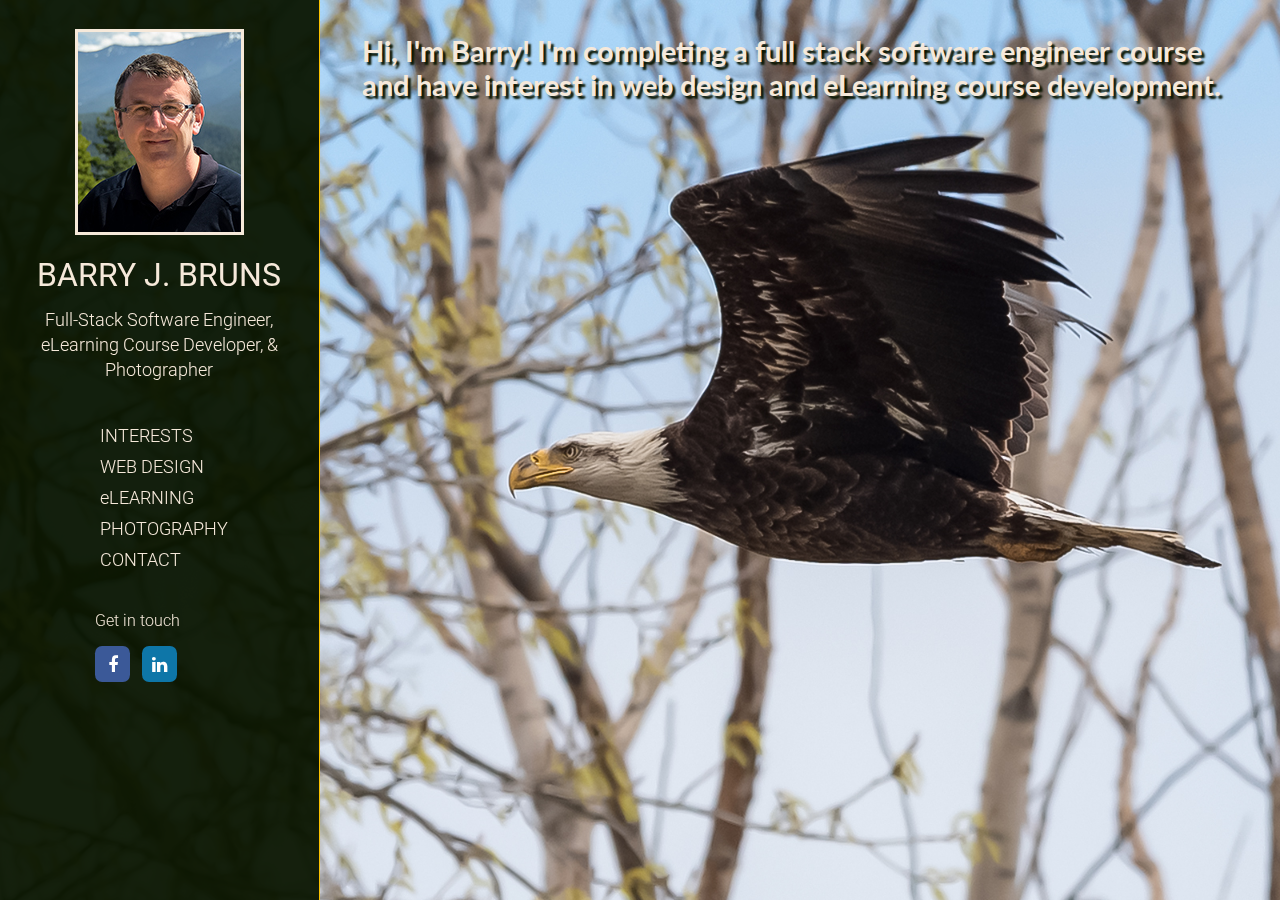
==== index.html @ ef43b01e "First commit" ====
<!DOCTYPE html>
<html lang="en">
<head>
    <meta charset="UTF-8">
    <meta http-equiv="X-UA-Compatible" content="IE=edge">
    <meta name="viewport" content="width=device-width, initial-scale=1.0">
    <title>Barry Bruns, eLearning Design & Development</title>

    <!-- Selects sidebar menu for pad, laptop, and desktop screen sizes -->
    <link rel="stylesheet" media='screen and (min-width: 917px) and (max-width: 5000px)' href="resources/css/styles.css"/>
    <!-- Selects hamburger menu with top bar for small pad or phone screen sizes -->
    <link rel="stylesheet" media='screen and (min-width: 100px) and (max-width: 916px)' href="resources/css/hamburger_nav.css"/>

    <!-- link used for hamburger menus and social media icons -->
    <link rel="stylesheet" href="https://cdnjs.cloudflare.com/ajax/libs/font-awesome/4.7.0/css/font-awesome.min.css">

    <!-- font-family: 'Roboto', sans-serif;  -->
    <!-- font-family: 'Lora', serif;  -->
    <!-- font-family: 'Lato', sans-serif;  -->
    <link rel="preconnect" href="https://fonts.googleapis.com">
    <link rel="preconnect" href="https://fonts.gstatic.com" crossorigin>
    <link href="https://fonts.googleapis.com/css2?family=Lato:ital,wght@0,300;0,400;0,700;0,900;1,300;1,400;1,700;1,900&family=Lora:ital,wght@0,400;0,500;0,600;0,700;1,400;1,500;1,600;1,700&family=Roboto:ital,wght@0,100;0,300;0,400;0,500;0,700;0,900;1,100;1,300;1,400;1,500;1,700;1,900&display=swap" rel="stylesheet">

</head>



<body class="landing-page">
    <!-- aside block displays sidebar objects and navigation menu -->
    <aside class="sidebar">
        <div class="me-photo-container">
            <img class="me-photo" src="resources/images/bb_pic_163x200.jpg"/
            alt="Photo of Barry J. Bruns">
        </div>
        <div class="me-title">
            <h1><a href="#">BARRY J. BRUNS</a></h1>
            <p>Full-Stack Software Engineer, eLearning Course Developer, & Photographer</p>
        </div>
            
        <div class="nav-sidebar">
            <a href="interests.html">INTERESTS</a>
            <a href="proj.html">WEB DESIGN</a>
            <a href="elearn.html">eLEARNING</a>
            <a href="photo.html">PHOTOGRAPHY</a>
            <a href="contact.html">CONTACT</a>
        </div>

        <div class="social-media">
            <p>Get in touch</p>
            <a href="https://www.facebook.com/barry.bruns.58/" target="_blank" class="fa fa-facebook"></a>
            <a href="https://www.linkedin.com/in/barry-b-74a40116/" target="_blank" class="fa fa-linkedin"></a>
        </div>
    </aside>

    <!-- header block displays top bar and hamburger menu -->
    <header>
        <div class="mobile-container">

            <div class="topnav">
                <!-- Drop-down (dd) menu options -->
                <div id="myLinks">
                    <a class="dd-option" href="interests.html">INTERESTS</a>
                    <a class="dd-option" href="proj.html">WEB DESIGN</a>
                    <a class="dd-option" href="elearn.html">eLEARNING</a>
                    <a class="dd-option" href="photo.html">PHOTOGRAPHY</a>
                    <a class="dd-option" href="contact.html">CONTACT</a>
                </div>
                <!-- Activates drop-down nav menu when hamburger icon is clicked -->
                <a href="javascript:void(0);" class="icon" onclick="navDropDownMenu()">
                    <i onclick="iconToggle(this)" class="fa fa-bars"></i>
                </a>
            </div>

        </div>

    </header>

    <main class="introduction">
        <h2>Hi, I'm Barry! I'm completing a full stack software engineer course and have interest in web design and eLearning course development.</h2>
    </main>


    <script>
        /* Function displays drop-down menu */
        function navDropDownMenu() {
            var x = document.getElementById("myLinks");
            if (x.style.display === "block") {
                x.style.display = "none";
            } else {
                x.style.display = "block";
                x.style.padding = "60px 0px 0px 0px";
            }
        }

        /* Toggles between hamburger and X-window-close icon */
        function iconToggle(icon_switch) {
            icon_switch.classList.toggle("fa-window-close");
        }
    </script>
</body>
</html>
---- resources/css/styles.css ----
body { 
    background: url("../../resources/images/03_eagle_1600x2400.jpg") no-repeat fixed; 
    -webkit-background-size: cover;
    -moz-background-size: cover;
    -o-background-size: cover;
    background-size: cover;   /* cover allows background image to resize to screen size */
  }


/* Resize logo for cell phone screen */
@media only screen and (max-width: 915px) {
    body {
        /* smaller sized logo for narrower screens */
        background: url("../../resources/images/03_eagle_915x1500.jpg") no-repeat fixed; 
        -webkit-background-size: cover;
        -moz-background-size: cover;
        -o-background-size: cover;
        background-size: cover;
    }
  }

/* Ensures header menu options are not displayed when sidebar menu appears */
header {
  display: none;
}


/* Sidebar Section  */  
.sidebar {
    background-color: rgba(10, 21, 0, .95);
    width: 25%;
    height: 2400px;
    margin-top: -9px;  /* negative to move sidebar to fill top margin edge */
    margin-left: -9px;  /* negative to move sidebar to fill left margin edge */
    position: fixed;
    font-family: 'Roboto', sans-serif;
    color:rgba(246, 233, 218);
    border-right: 1px solid #FCC101;
}

.me-photo-container {
    display: flex;
    justify-content: center;
    padding-top: 30px;
}

.me-photo {
    height: auto; 
    width: auto; 
    max-width: 163px; 
    max-height: 200px;
    border: 3px solid #f6e9da;
}

.me-title {
    text-align: center;
    font-weight: 300;
    padding: 0 20px 0 20px;   /* top | right | bottom | left  */
}

.me-title a {
    text-decoration: none;
    font-weight: 400;
    color:rgba(246, 233, 218);
}

.me-title p {
    font-size: 18px;
    margin-block-start: -9px;   /* reduce space between name and title */
    line-height: 1.4em;
}

/* Navigation menu options on sidebar */
/* Format so menu items are left justified but centered on sidebar */
.nav-sidebar {
    padding: 20px 0 0 0;
    margin-left: auto;
    margin-right: auto;
    width: 8em
}

.nav-sidebar a {
    display: block;
    font-family: 'Roboto', sans-serif;
    color:rgba(246, 233, 218);
    font-size: 18px;
    font-weight: 300;
    text-decoration: none;
    padding: 5px 5px 5px 5px;
}

/* Hover and mouse down effect on sidebar menu */
.nav-sidebar a:hover, .me-title a:hover {
  font-weight: 500;
}

.nav-sidebar a:active, .me-title a:active {
  font-weight: 500;
  color:rgba(252, 193, 1);
}


/* Social Media Section  */
.social-media {
    padding: 20px 0 0 0;
    margin-left: auto;
    margin-right: auto;
    width: 8em
}

/* Follow Us text */
.social-media p {
    font-family: 'Roboto', sans-serif;
    color:rgba(246, 233, 218);
    font-size: 16px;
    font-weight: 300;
}

/* Style all font awesome icons */
.social-media .fa {
    padding: 10px;
    font-size: 18px;
    width: 15px;
    height: 16px;
    text-align: center;
    text-decoration: none;
    margin-right: 8px;
    border-radius: 20%;
  }

  
  /* hover effect cursor over social media blocks */
  .social-media .fa:hover {
    opacity: 0.7;
    color:rgba(10, 21, 0, .95);
  }

  /* Mouse down effect on social media bloacks */
  .social-media .fa:active {
    opacity: unset;
    color:rgba(252, 193, 1);
  }


/* Set a specific color for each social media brand */
  
  /* Facebook */
  .fa-facebook {
    background: #3B5998;
    color: white;
  }

  .fa-linkedin {
    background: #0E76A8;
    color: white;
  }
  
  /* Twitter */
  .fa-twitter {
    background: #55ACEE;
    color: white;
  }
/* End Social Media Section */

/* MAIN INTRODUCTION Landing Page */
.introduction {
  padding-top: 2px;
}

.introduction h2 {
  font-family: 'Lato', sans-serif;
  font-size: 1.8em;
  font-weight: 700;
  color: rgba(246, 233, 218);
  text-shadow: 3px 3px 2px rgba(10, 21, 0, 1);
  padding: 0px 20px 0 28%;
}
---- resources/css/hamburger_nav.css ----
/* LANDING PAGE BACKGROUND DISPLAY  */
/* Display landing-page background for pad, phone, and orientation size screens */
.landing-page { 
    background: url("../../resources/images/03_eagle_915x420.jpg") no-repeat fixed; 
    -webkit-background-size: cover;
    -moz-background-size: cover;
    -o-background-size: cover;
    background-size: cover;   /* cover allows background image to resize to screen size */
  }

/* Ensure background for resizing desktop or laptop window */
@media only screen and (max-width: 917px) and (min-height: 500px) and (orientation: landscape) {
    .landing-page {
        /* smaller sized logo for narrower screens */
        background: url("../../resources/images/03_eagle_915x1500.jpg") no-repeat fixed;
        -webkit-background-size: cover;
        -moz-background-size: cover;
        -o-background-size: cover;
        background-size: cover;   /* cover allows background image to resize to screen size */
    }
  }

/* Display landing-page background for various pad, phone, and orientation size screens */
@media only screen and (max-width: 825px) and (orientation: portrait) {
    .landing-page {
        /* smaller sized logo for narrower screens */
        background: url("../../resources/images/03_eagle_540x1400.jpg") no-repeat fixed;
        -webkit-background-size: cover;
        -moz-background-size: cover;
        -o-background-size: cover;
        background-size: cover;   /* cover allows background image to resize to screen size */
    }
  }

/* Display landing-page background for various pad, phone, and orientation size screens */
@media only screen and (max-width: 912px) and (max-width: 1368px) and (orientation: portrait) {
    .landing-page {
        /* smaller sized logo for narrower screens */
        background: url("../../resources/images/03_eagle_912x1370.jpg") no-repeat fixed;
        -webkit-background-size: cover;
        -moz-background-size: cover;
        -o-background-size: cover;
        background-size: cover;   /* cover allows background image to resize to screen size */
    }
  }

/* Display landing-page background for various pad, phone, and orientation size screens */
@media only screen and (max-width: 821px) and (orientation: portrait) {
.landing-page {
    /* smaller sized logo for narrower screens */
    background: url("../../resources/images/03_eagle_820x1182.jpg") no-repeat fixed;
    -webkit-background-size: cover;
    -moz-background-size: cover;
    -o-background-size: cover;
    background-size: cover;   /* cover allows background image to resize to screen size */
}
}

/* Display landing-page background for various pad, phone, and orientation size screens */
@media only screen and (max-width: 769px) and (orientation: portrait) {
    .landing-page {
        /* smaller sized logo for narrower screens */
        background: url("../../resources/images/03_eagle_768x1025.jpg") no-repeat fixed;
        -webkit-background-size: cover;
        -moz-background-size: cover;
        -o-background-size: cover;
        background-size: cover;   /* cover allows background image to resize to screen size */
    }
  }

/* Display landing-page background for various pad, phone, and orientation size screens */
@media only screen and (max-width: 721px) and (orientation: landscape) {
    .landing-page {
        /* smaller sized logo for narrower screens */
        background: url("../../resources/images/03_eagle_720x540.jpg") no-repeat fixed;
        -webkit-background-size: cover;
        -moz-background-size: cover;
        -o-background-size: cover;
        background-size: cover;   /* cover allows background image to resize to screen size */
    }
  }

/* Display landing-page background for various pad, phone, and orientation size screens */
@media only screen and (max-width: 668px) and (orientation: landscape) {
.landing-page {
    /* smaller sized logo for narrower screens */
    background: url("../../resources/images/03_eagle_667x375.jpg") no-repeat fixed;
    -webkit-background-size: cover;
    -moz-background-size: cover;
    -o-background-size: cover;
    background-size: cover;   /* cover allows background image to resize to screen size */
}
}

/* Display landing-page background for various pad, phone, and orientation size screens */
@media only screen and (max-width: 654px) and (orientation: landscape) {
.landing-page {
    /* smaller sized logo for narrower screens */
    background: url("../../resources/images/03_eagle_653x280.jpg") no-repeat fixed;
    -webkit-background-size: cover;
    -moz-background-size: cover;
    -o-background-size: cover;
    background-size: cover;   /* cover allows background image to resize to screen size */
}
}

/* Display landing-page background for various pad, phone, and orientation size screens */
@media only screen and (max-width: 415px) and (orientation: portrait) {
    .landing-page {
        /* smaller sized logo for narrower screens */
        background: url("../../resources/images/03_eagle_540x1400.jpg") no-repeat fixed;
        -webkit-background-size: cover;
        -moz-background-size: cover;
        -o-background-size: cover;
        background-size: cover;   /* cover allows background image to resize to screen size */
    }
  }

/* Remove all side bar elements  */
.sidebar {
    display: none;
}

/* END OF LANDING PAGE DISPLAY */


/* Display top bar to replace sidebar for pad and phone screen sizes */
/* and display a logo on left side of myself (png), name, and title */
header {
    background: url("../../resources/images/bb_picbkgd_306x57.png") no-repeat fixed;
    width: 100%;
    height: 60px;
    background-color: rgba(10, 21, 0, .95);
    border-bottom: 1px solid #FCC101;
    top: 0px;
    left: 0px;
    position: fixed;
    z-index: 3;
}

/* Resize photo and name for cell phone screens <= 540px */
@media only screen and (max-width: 540px) {
    header {
        /* smaller sized logo for narrower screens */
        background: url("../../resources/images/bb_picbkgd_orig_306x57sm.png") no-repeat fixed; 
        width: 100%;
        height: 60px;
        background-color: rgba(10, 21, 0, .95);
        border-bottom: 1px solid #FCC101;
        top: 0px;
        left: 0px;
        position: fixed;
        z-index: 3;
    }
  }


/* Hamburger icon drop-down (dd) menu section */
  
.topnav {
  background-color: rgba(10, 21, 0, .5);
  position: relative;
}

/* See navDropDownMenu() function which switches between display: block
  and display:none to show or hide drop-down menu nav options  */
#myLinks {
  display: none;
}

/* Formating for hamburger and window-close icon for drop-down menu */
.icon {
  color: rgba(246, 233, 218);
  margin: 16px 16px;
  text-decoration: none;
  font-size: 22px;
}

/* Formating for drop-down (dd) menu options */
.dd-option {
  color: rgba(246, 233, 218);
  font-family: 'Roboto', sans-serif;
  padding: 11px 16px;
  text-decoration: none;
  font-size: 18px;
  display: block;
  text-align: right;   /* Align menu itmes on right side */
}

.topnav a.icon {
  background: rgba(10, 21, 0, .95);
  display: block;
  position: absolute;
  right: 0;
  top: 0px;
}

.dd-option:active {
  color: rgba(252, 193, 1);
  font-weight: 900;
}

/* MAIN INTRODUCTION Landing Page */
.introduction {
  padding-top: 60px;
}

.introduction h2 {
  font-family: 'Lato', sans-serif;
  font-size: 1.8em;
  font-weight: 700;
  color: rgba(246, 233, 218);
  text-shadow: 3px 3px 2px rgba(10, 21, 0, 1);
  padding: 0px 12px 0 2%;
}
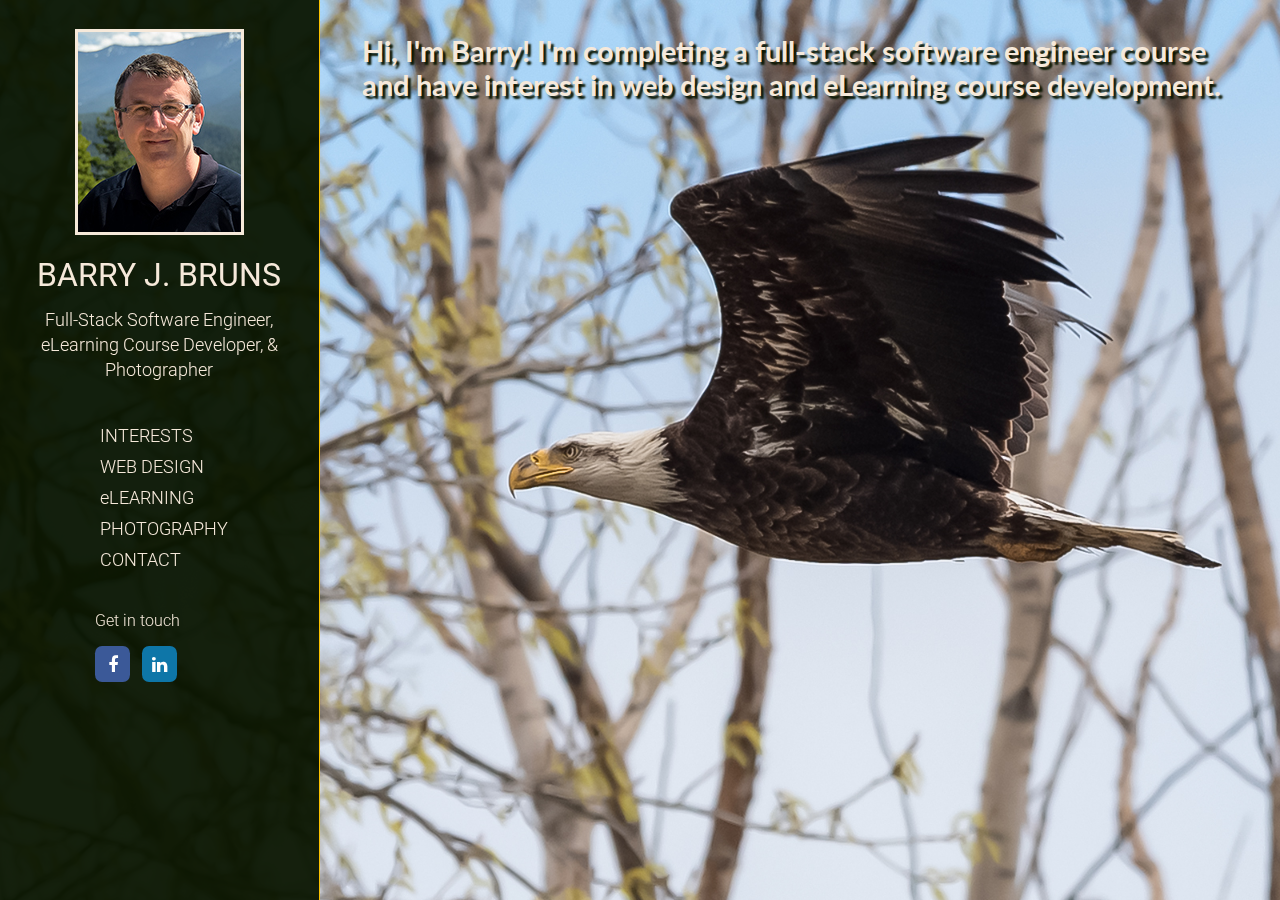
==== commit cf95ac86: "Update typo on landing page" ====
--- a/index.html
+++ b/index.html
@@ -77,7 +77,7 @@
     </header>
 
     <main class="introduction">
-        <h2>Hi, I'm Barry! I'm completing a full stack software engineer course and have interest in web design and eLearning course development.</h2>
+        <h2>Hi, I'm Barry! I'm completing a full-stack software engineer course and have interest in web design and eLearning course development.</h2>
     </main>
 
 
